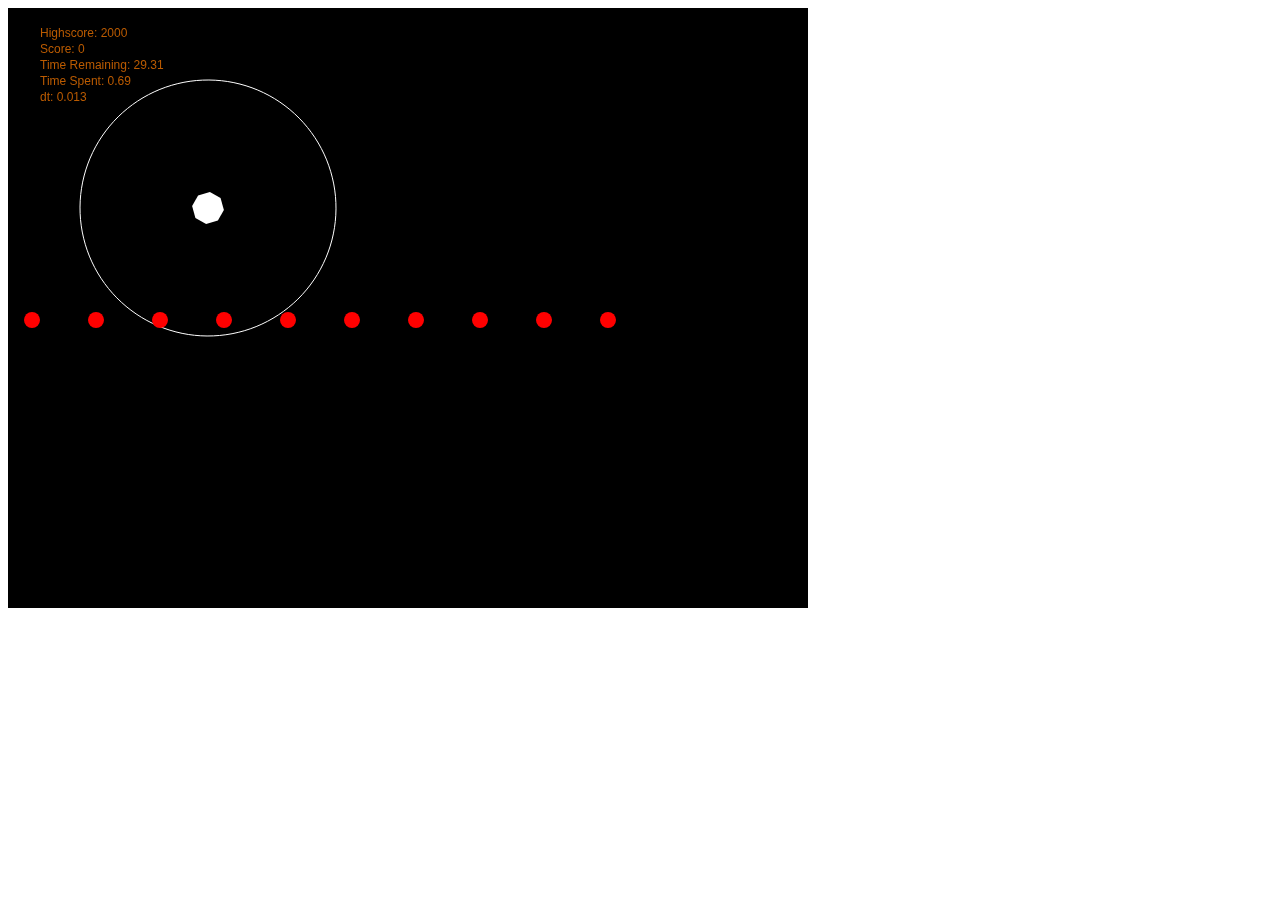
==== game.html @ ad56fe99 "Added Tracer Particle to Snipeshot Graphic" ====
<!DOCTYPE html>
<html>
	<!--
	Author: Carlis Moore
	Date of Creation: 10 July 2014
	Date of Last Update: 11 July 2014
	Base Code: https://github.com/Retl/stable45
	Purpose: Shoot stuff! Get points! Don't die!

	Permissions: If you want to use elements from this page, please ask me first. I'm generally pretty open and willing to share, but it's better to ask than to not. You can email me at travisuped@gmail.com.  storytime@revelromp.com also works.

	Memo: N/A
	-->
  <head>
    <meta charset='utf-8'>
    <meta http-equiv="X-UA-Compatible" content="chrome=1">
	<meta name="mobile-web-app-capable" content="yes">
	<meta name="viewport" content="width=device-width, user-scalable=no">

    <link rel="stylesheet" type="text/css" href="stylesheets/ia16.css" media="screen" />

    <title>Intelligent Agent 16</title>
	<script type="text/javascript" src="js/utilities.js"></script>
	<script type="text/javascript" src="js/geometry.js"></script>
	<script type="text/javascript" src="js/canvasdraw.js"></script>
	<script type="text/javascript" src="js/gldraw.js"></script>
	<script type="text/javascript" src="js/balloon.js"></script>
	<script type="text/javascript" src="js/cursor.js"></script>
	<script type="text/javascript" src="js/snipeattack.js"></script>
	<script type="text/javascript" src="js/player.js"></script>
	<script type="text/javascript" src="js/ia16.js"></script>
	<script type="text/javascript" src="js/main.js"></script>
  </head>

  <body onLoad="main()">
    <div>
      <section id="main_content">
		<div id="mainDiv" onmousemove="updateMousePosition(event)" >
		<canvas onkeydown="handleKeyPress(event);" onkeyup="handleKeyRelease(event);" onmousedown="handleMouseDown(event);" onmouseup="handleMouseUp(event);" id="mainCanvas" width="800" height="600">
			Your browser doesn't like the HTML5 Canvas element.
		</canvas>
		<canvas onkeydown="handleKeyPress(event);" onkeyup="handleKeyRelease(event);" onmousedown="handleMouseDown(event);" onmouseup="handleMouseUp(event);" id="mainGL" width="0" height="0">
			Your browser doesn't like the HTML5 Canvas element.
		</canvas>
		<script type="text/javascript">
		var gameWidth = document.getElementById("mainCanvas").width;
		var gameHeight = document.getElementById("mainCanvas").height;
		</script>
		<!--
		<a class="btn" onClick="if(isUserOnMobile()){document.getElementById('mainCanvas').webkitRequestFullscreen();}">Go Fullscreen</a>
		-->
		<!--
		<a class="btn"  onClick="document.getElementById('bgm').pause();">Disable Music</a>
		<audio id="bgm" autoplay="autoplay" loop="loop">
			<source src="./audio/S45_wip2.mp3" type="audio/mp3" />
			Your browser does not support HTML5 audio. Please consider upgrading.
		</audio>
		-->
		</div>
      </section>
    </div>
  </body>
</html>
---- stylesheets/ia16.css ----
/*
Page Author: Carlis Moore
Creation Date: 10 July 2014
Last Modified:  10 July 2014
Purpose: Cascading stylesheet for the game Intelligent Agent 16.

Permissions: If you want to use elements from this stylesheet, please ask me first. I'm generally pretty open and willing to share, but it's better to ask than to not. You can email me at carlis.moore@gmail.com.
*/

.hexButton
{
	background-image:url('../images/hexagon_button_bg.png');
	background-repeat:no-repeat;
	background-position:center center;

	text-align:center;
	line-height:127px;

	font-size: 14px;

	width:127px;
	height:127px;
	padding:0px;
	border:0px;
	margin:0px;
}

.floatingProfileImage
{
	float:left;
	padding:0px;
	margin-right:6px;
	text-align:center;
	height:100px;
}

.floatingSettlementImage
{
	float:left;
	padding:0px;
	margin-right:6px;
	text-align:center;
	height:200px;
}

.profileDiv
{
	height:100px;
	padding:6px;
	border-radius: 5px;
}

.settlementDiv
{
	height:200px;
	padding:6px;
	border-radius: 5px;
}

a:hover.hexButton
{
	background-image:url('../images/hexagon_button_bgh.png');
}

a:active.hexButton
{
	background-image:url('../images/hexagon_button_bga.png');
}

a:visited.hexButton
{
	background-image:url('../images/hexagon_button_bgv.png');
}

table
{
	text-align:center;
}

.navbar
{
	position:relative;
	height:256px;
}

.blueGlow
{
	text-align:center;
	font-style:italic;
	color: #63c0f5;
	text-shadow: 0 0 5px rgba(104, 182, 255, 0.5);
}

.pinkGlow
{
	text-align:center;
	font-style:italic;
	color: #fab3d1;
	text-shadow: 0 0 5px rgba(250, 179, 209, 0.5);
}

footer
{
	font-size:8pt;
	text-align:center;
}

.center
{
	text-align:center;
}


video
{
	width: 80%;
	height:80%;
}
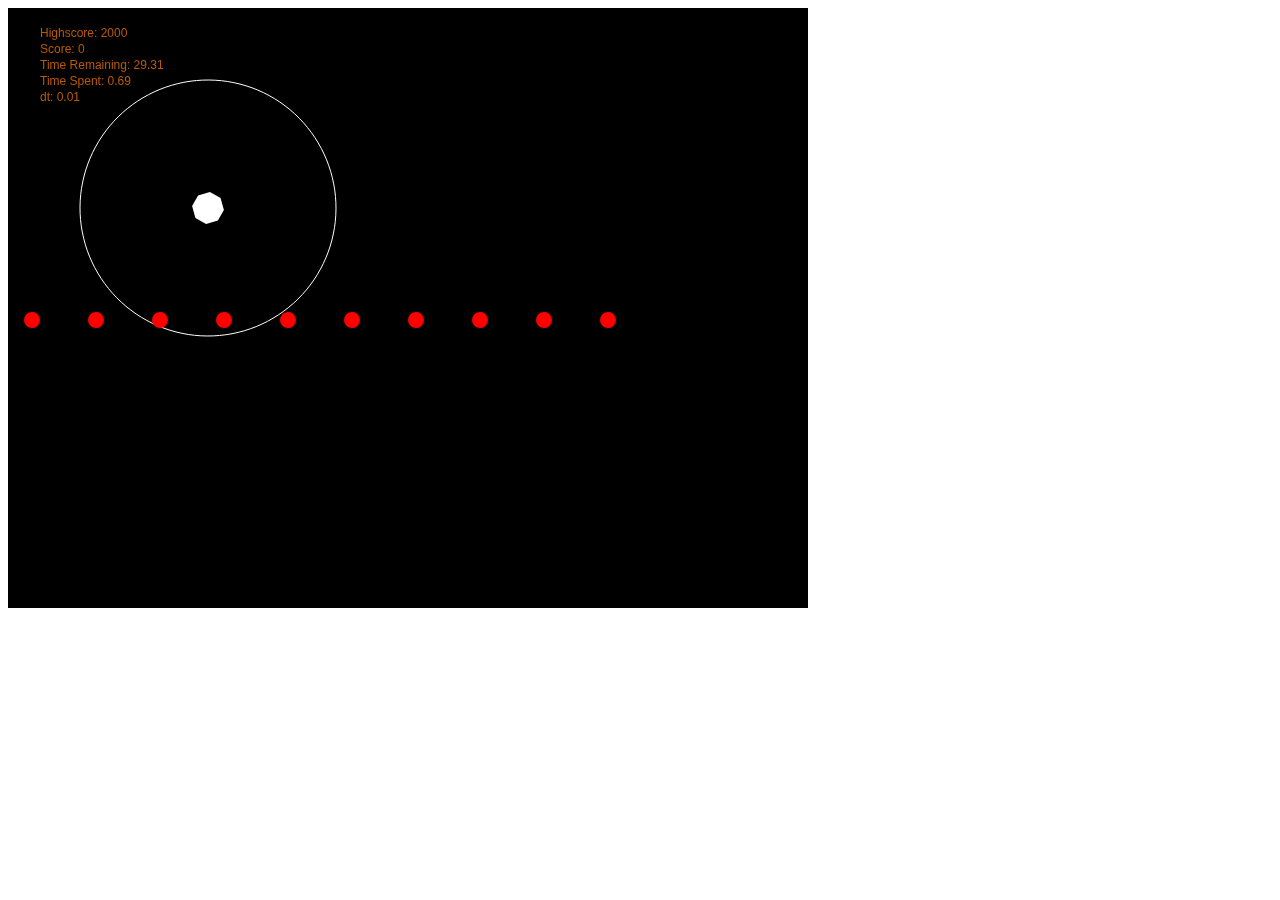
==== commit 5a2de8aa: "More WebAppifying" ====
--- a/game.html
+++ b/game.html
@@ -17,6 +17,7 @@
 	<meta name="mobile-web-app-capable" content="yes">
 	<meta name="viewport" content="width=device-width, user-scalable=no">
 
+	<link rel="icon" sizes="196x196" href="ia16.png">
     <link rel="stylesheet" type="text/css" href="stylesheets/ia16.css" media="screen" />
 
     <title>Intelligent Agent 16</title>
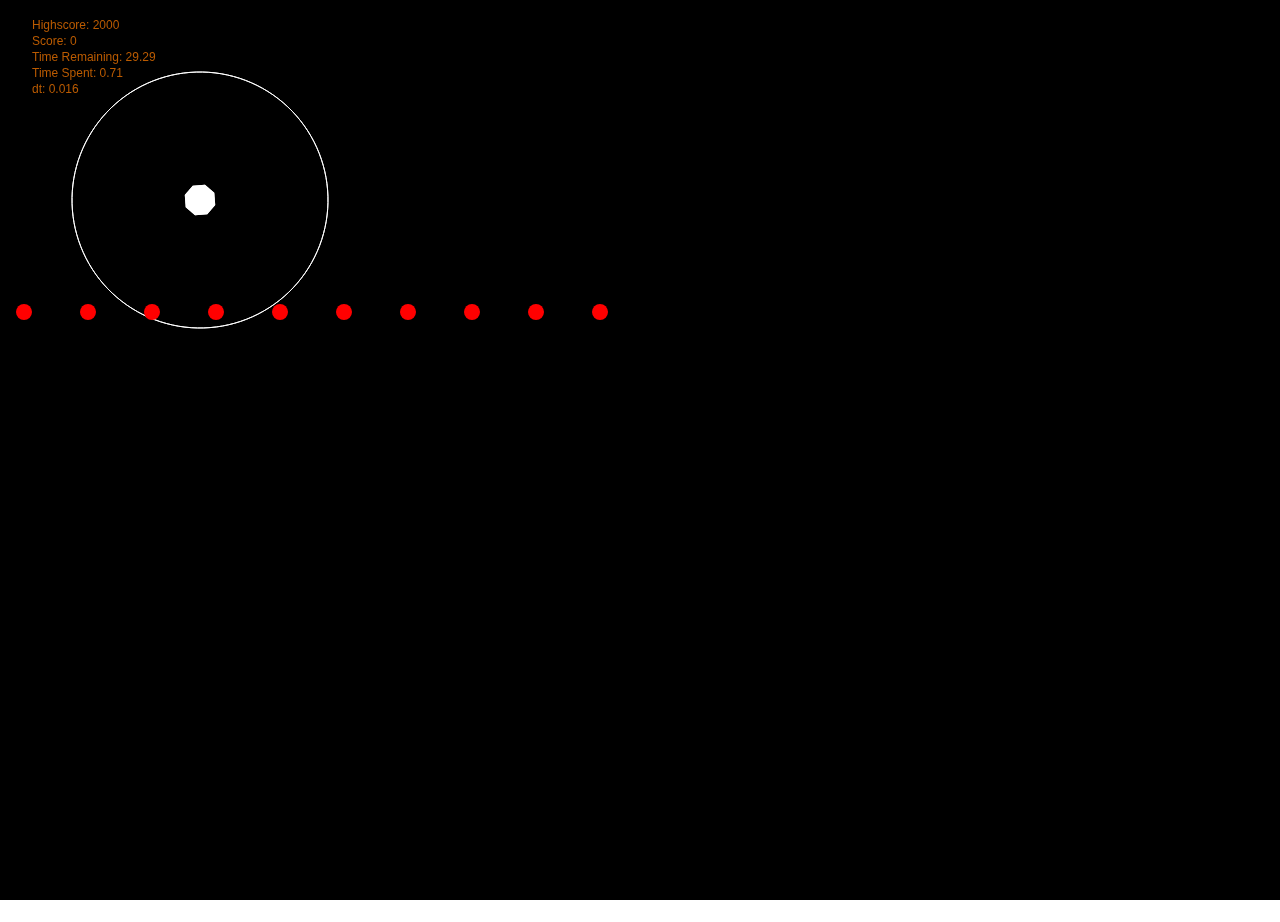
==== commit a6df9857: "Enemies can be created and destroyed." ====
--- a/game.html
+++ b/game.html
@@ -3,7 +3,7 @@
 	<!--
 	Author: Carlis Moore
 	Date of Creation: 10 July 2014
-	Date of Last Update: 11 July 2014
+	Date of Last Update: 31 July 2014
 	Base Code: https://github.com/Retl/stable45
 	Purpose: Shoot stuff! Get points! Don't die!
 
@@ -25,10 +25,13 @@
 	<script type="text/javascript" src="js/geometry.js"></script>
 	<script type="text/javascript" src="js/canvasdraw.js"></script>
 	<script type="text/javascript" src="js/gldraw.js"></script>
+	
+	<script type="text/javascript" src="js/gameObject.js"></script>
 	<script type="text/javascript" src="js/balloon.js"></script>
 	<script type="text/javascript" src="js/cursor.js"></script>
 	<script type="text/javascript" src="js/snipeattack.js"></script>
 	<script type="text/javascript" src="js/player.js"></script>
+	<script type="text/javascript" src="js/enemy.js"></script>
 	<script type="text/javascript" src="js/ia16.js"></script>
 	<script type="text/javascript" src="js/main.js"></script>
   </head>
--- a/stylesheets/ia16.css
+++ b/stylesheets/ia16.css
@@ -1,11 +1,18 @@
 /*
 Page Author: Carlis Moore
 Creation Date: 10 July 2014
-Last Modified:  10 July 2014
+Last Modified:  12 July 2014
 Purpose: Cascading stylesheet for the game Intelligent Agent 16.
 
 Permissions: If you want to use elements from this stylesheet, please ask me first. I'm generally pretty open and willing to share, but it's better to ask than to not. You can email me at carlis.moore@gmail.com.
 */
+
+html, body 
+{
+  width:  100%;
+  height: 100%;
+  margin: 0px;
+}
 
 .hexButton
 {
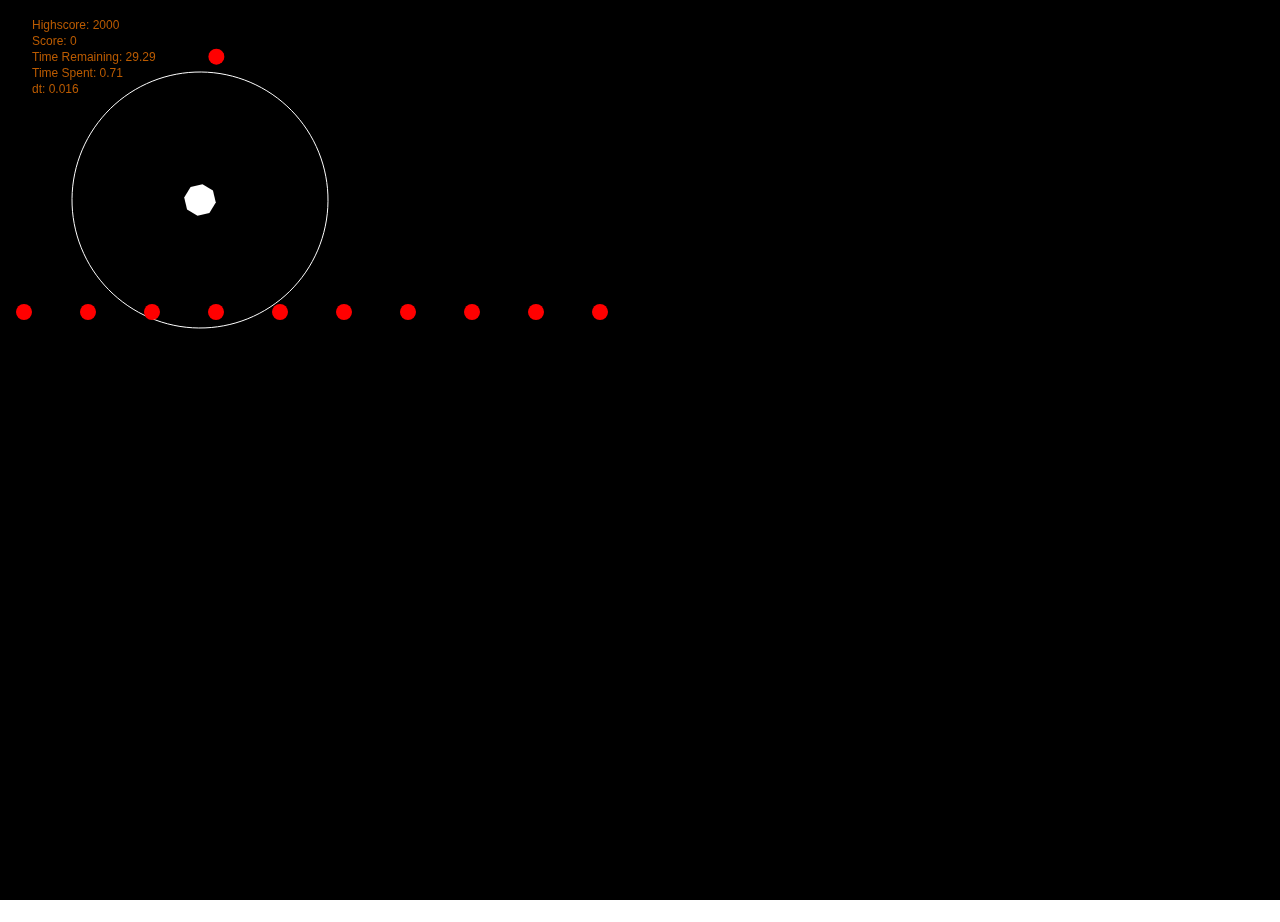
==== commit d1984a5e: "Enemies Spawn Now" ====
--- a/game.html
+++ b/game.html
@@ -32,6 +32,7 @@
 	<script type="text/javascript" src="js/snipeattack.js"></script>
 	<script type="text/javascript" src="js/player.js"></script>
 	<script type="text/javascript" src="js/enemy.js"></script>
+	<script type="text/javascript" src="js/enemyChaser.js"></script>
 	<script type="text/javascript" src="js/ia16.js"></script>
 	<script type="text/javascript" src="js/main.js"></script>
   </head>
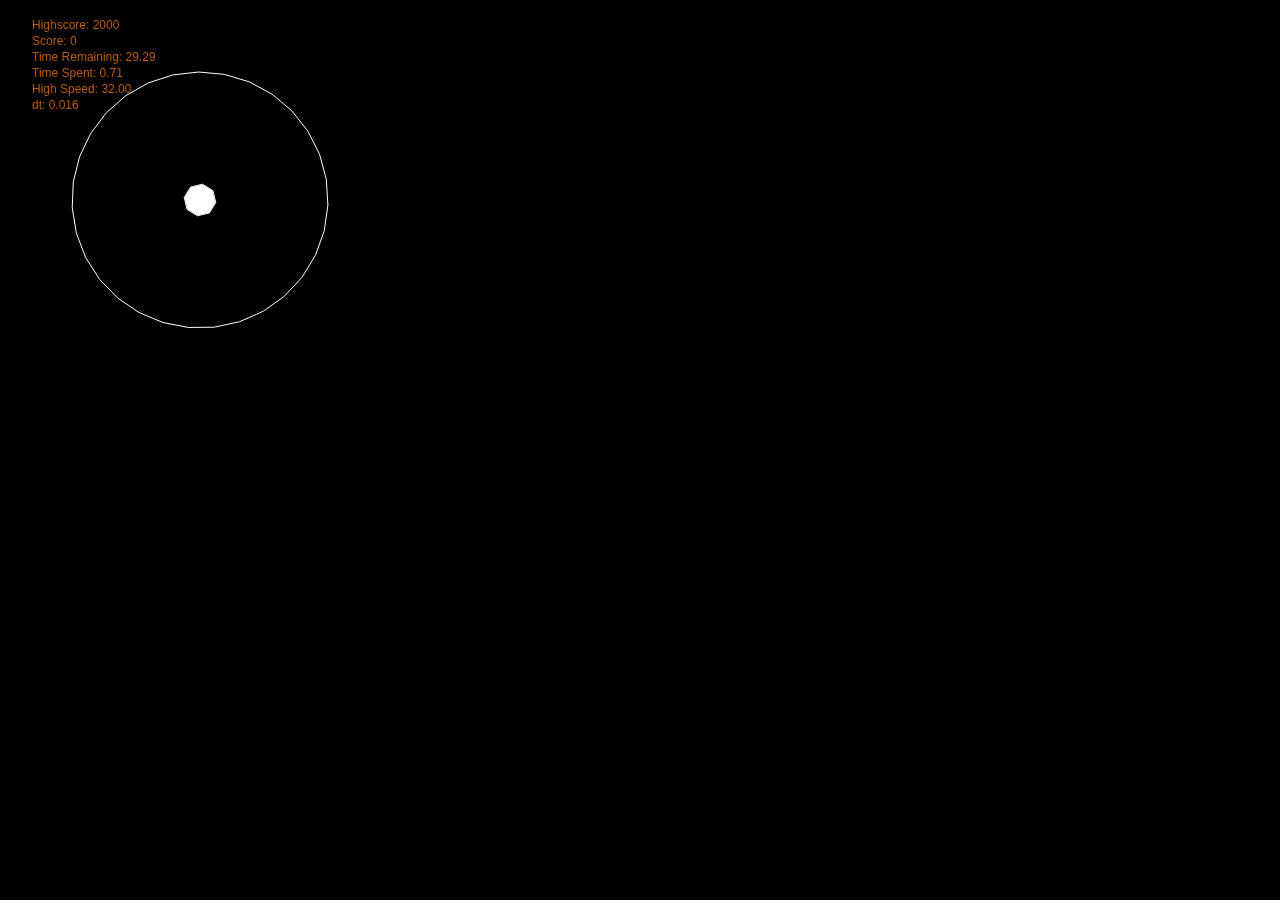
==== commit 680b2aa5: "Changed look of player. Added stun to enemies. Added Burst Attack." ====
--- a/game.html
+++ b/game.html
@@ -30,6 +30,7 @@
 	<script type="text/javascript" src="js/balloon.js"></script>
 	<script type="text/javascript" src="js/cursor.js"></script>
 	<script type="text/javascript" src="js/snipeattack.js"></script>
+	<script type="text/javascript" src="js/burstattack.js"></script>
 	<script type="text/javascript" src="js/player.js"></script>
 	<script type="text/javascript" src="js/enemy.js"></script>
 	<script type="text/javascript" src="js/enemyChaser.js"></script>
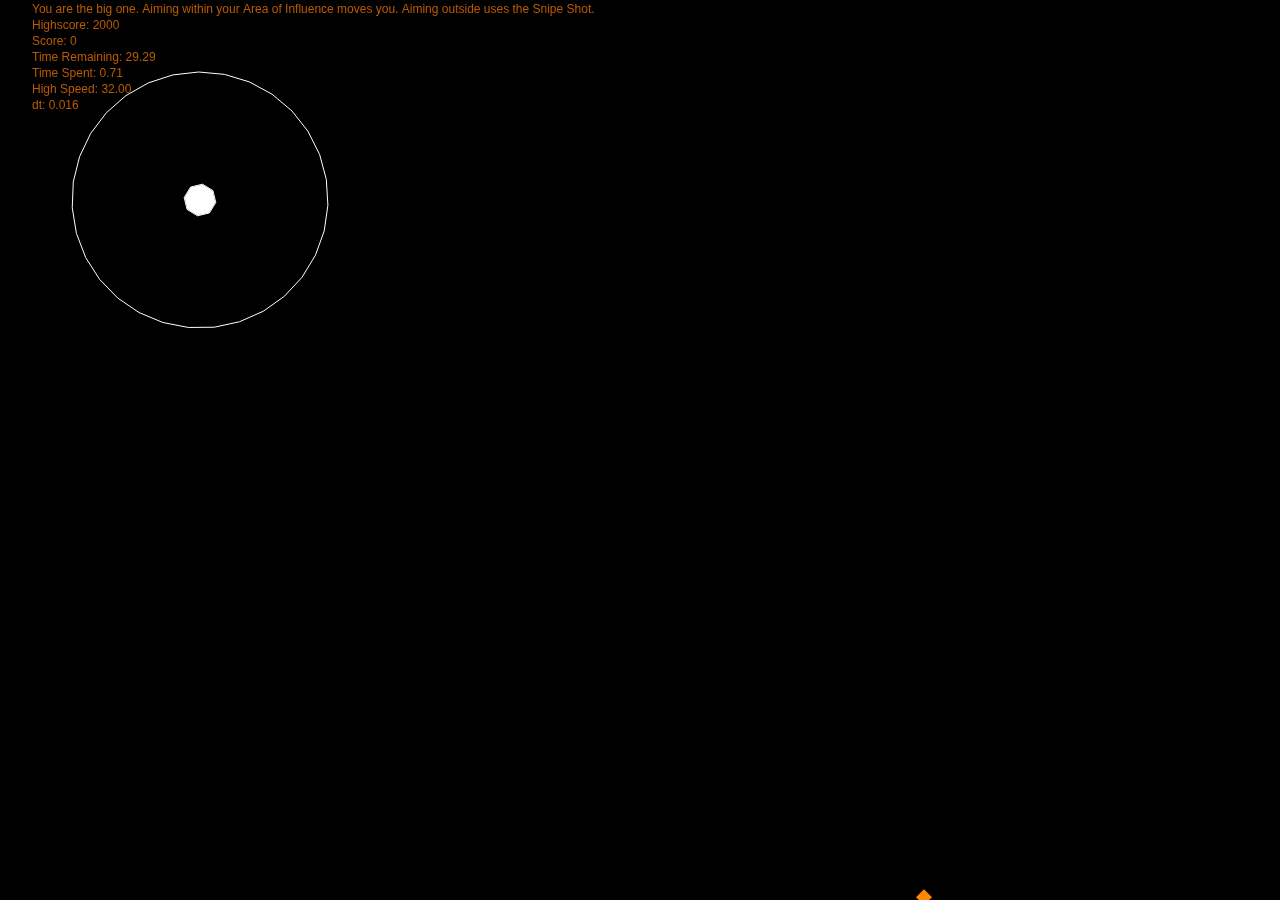
==== commit 29821ee4: "Added additional enemy type. Corrected misaligned enemy graphics." ====
--- a/game.html
+++ b/game.html
@@ -34,6 +34,7 @@
 	<script type="text/javascript" src="js/player.js"></script>
 	<script type="text/javascript" src="js/enemy.js"></script>
 	<script type="text/javascript" src="js/enemyChaser.js"></script>
+	<script type="text/javascript" src="js/bouncer.js"></script>
 	<script type="text/javascript" src="js/ia16.js"></script>
 	<script type="text/javascript" src="js/main.js"></script>
   </head>
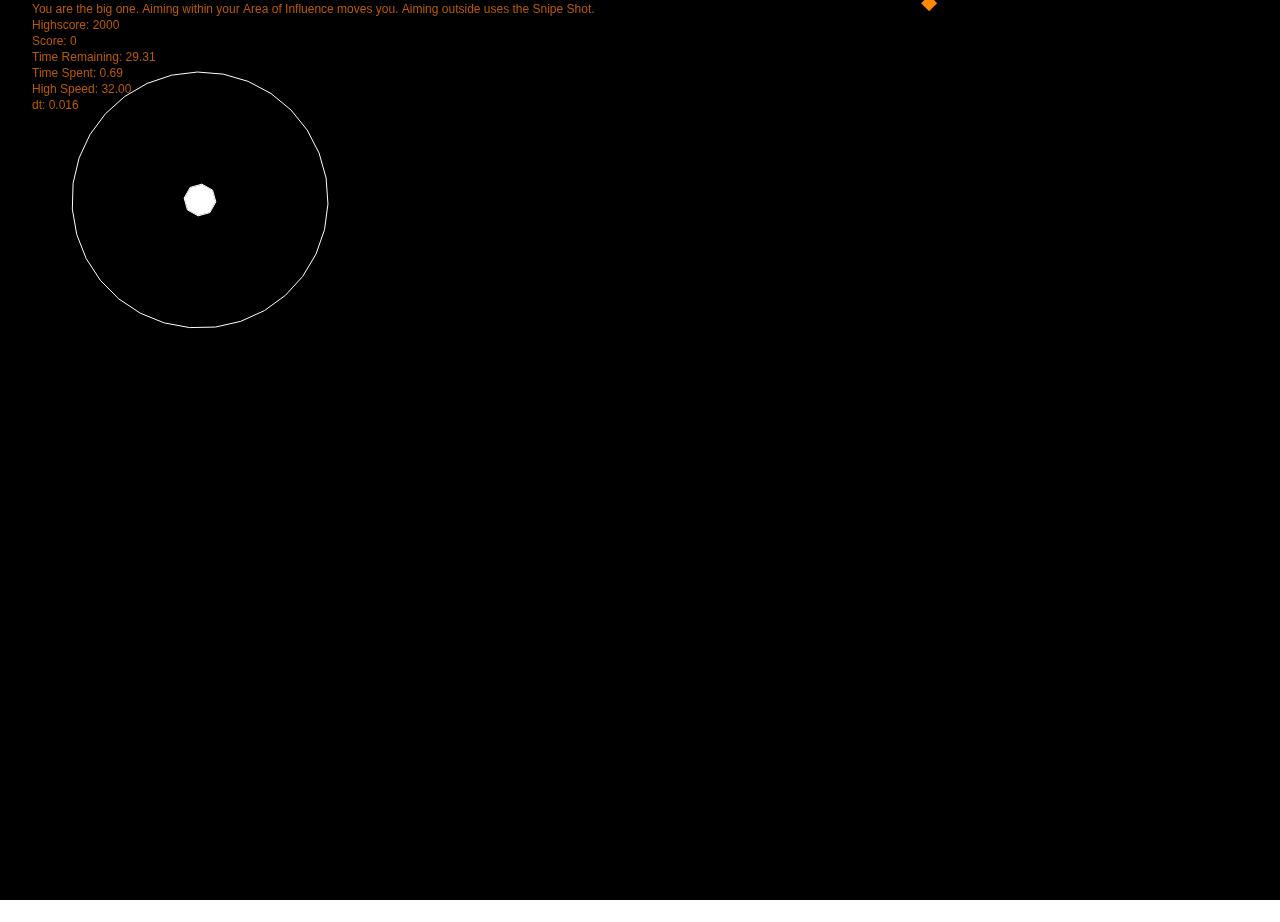
==== commit 640007ab: "Began reorganizing code. Added copypasta camera placeholder." ====
--- a/game.html
+++ b/game.html
@@ -3,7 +3,7 @@
 	<!--
 	Author: Carlis Moore
 	Date of Creation: 10 July 2014
-	Date of Last Update: 31 July 2014
+	Date of Last Update: 16 August 2014
 	Base Code: https://github.com/Retl/stable45
 	Purpose: Shoot stuff! Get points! Don't die!
 
@@ -25,6 +25,7 @@
 	<script type="text/javascript" src="js/geometry.js"></script>
 	<script type="text/javascript" src="js/canvasdraw.js"></script>
 	<script type="text/javascript" src="js/gldraw.js"></script>
+	<script type="text/javascript" src="js/camera.js"></script>
 	
 	<script type="text/javascript" src="js/gameObject.js"></script>
 	<script type="text/javascript" src="js/balloon.js"></script>
@@ -35,6 +36,7 @@
 	<script type="text/javascript" src="js/enemy.js"></script>
 	<script type="text/javascript" src="js/enemyChaser.js"></script>
 	<script type="text/javascript" src="js/bouncer.js"></script>
+	<script type="text/javascript" src="js/game.js"></script>
 	<script type="text/javascript" src="js/ia16.js"></script>
 	<script type="text/javascript" src="js/main.js"></script>
   </head>
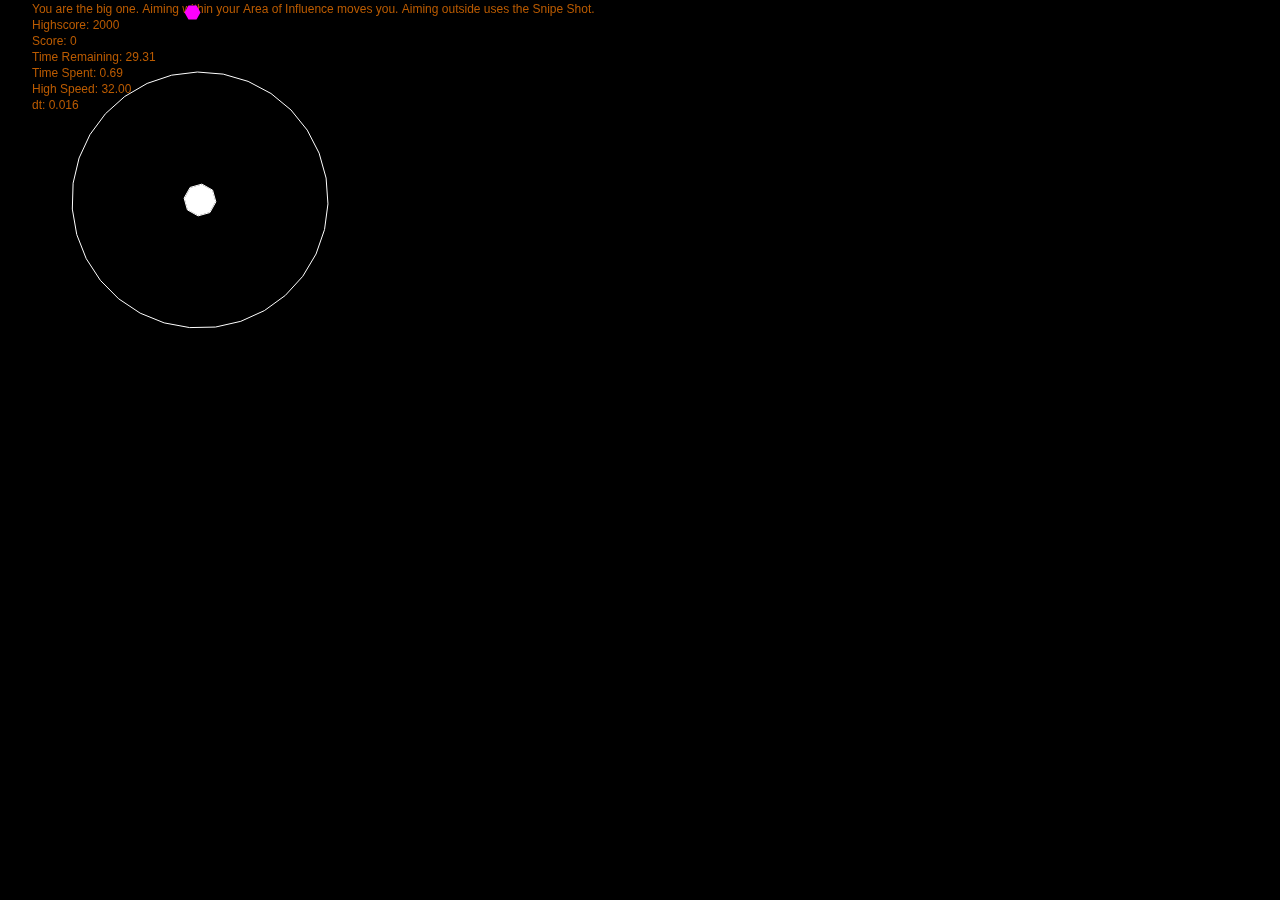
==== commit c43c44bf: "Renamed icon and updated reference to it to fix missing webapp icon on Android" ====
--- a/game.html
+++ b/game.html
@@ -17,7 +17,7 @@
 	<meta name="mobile-web-app-capable" content="yes">
 	<meta name="viewport" content="width=device-width, user-scalable=no">
 
-	<link rel="icon" sizes="196x196" href="ia16.png">
+	<link rel="icon" sizes="196x196" href="nice-highres.png">
     <link rel="stylesheet" type="text/css" href="stylesheets/ia16.css" media="screen" />
 
     <title>Intelligent Agent 16</title>
